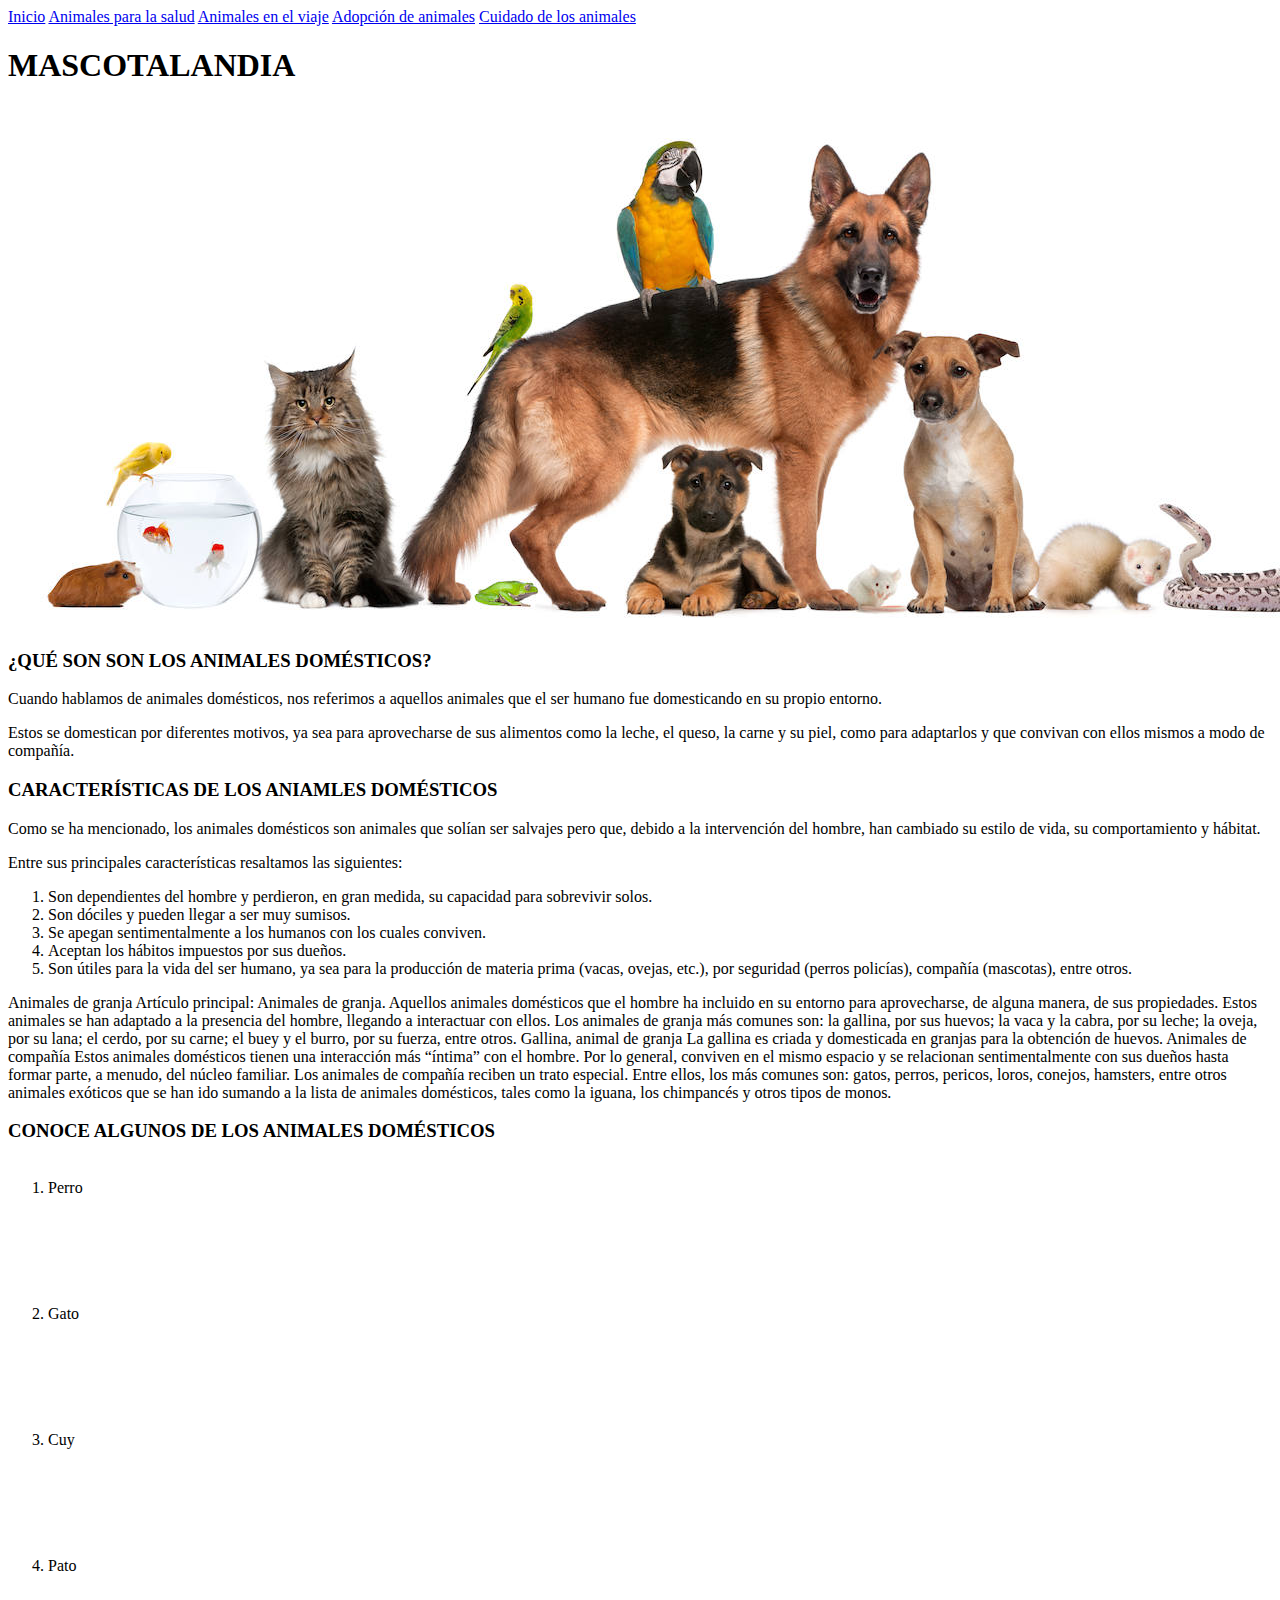
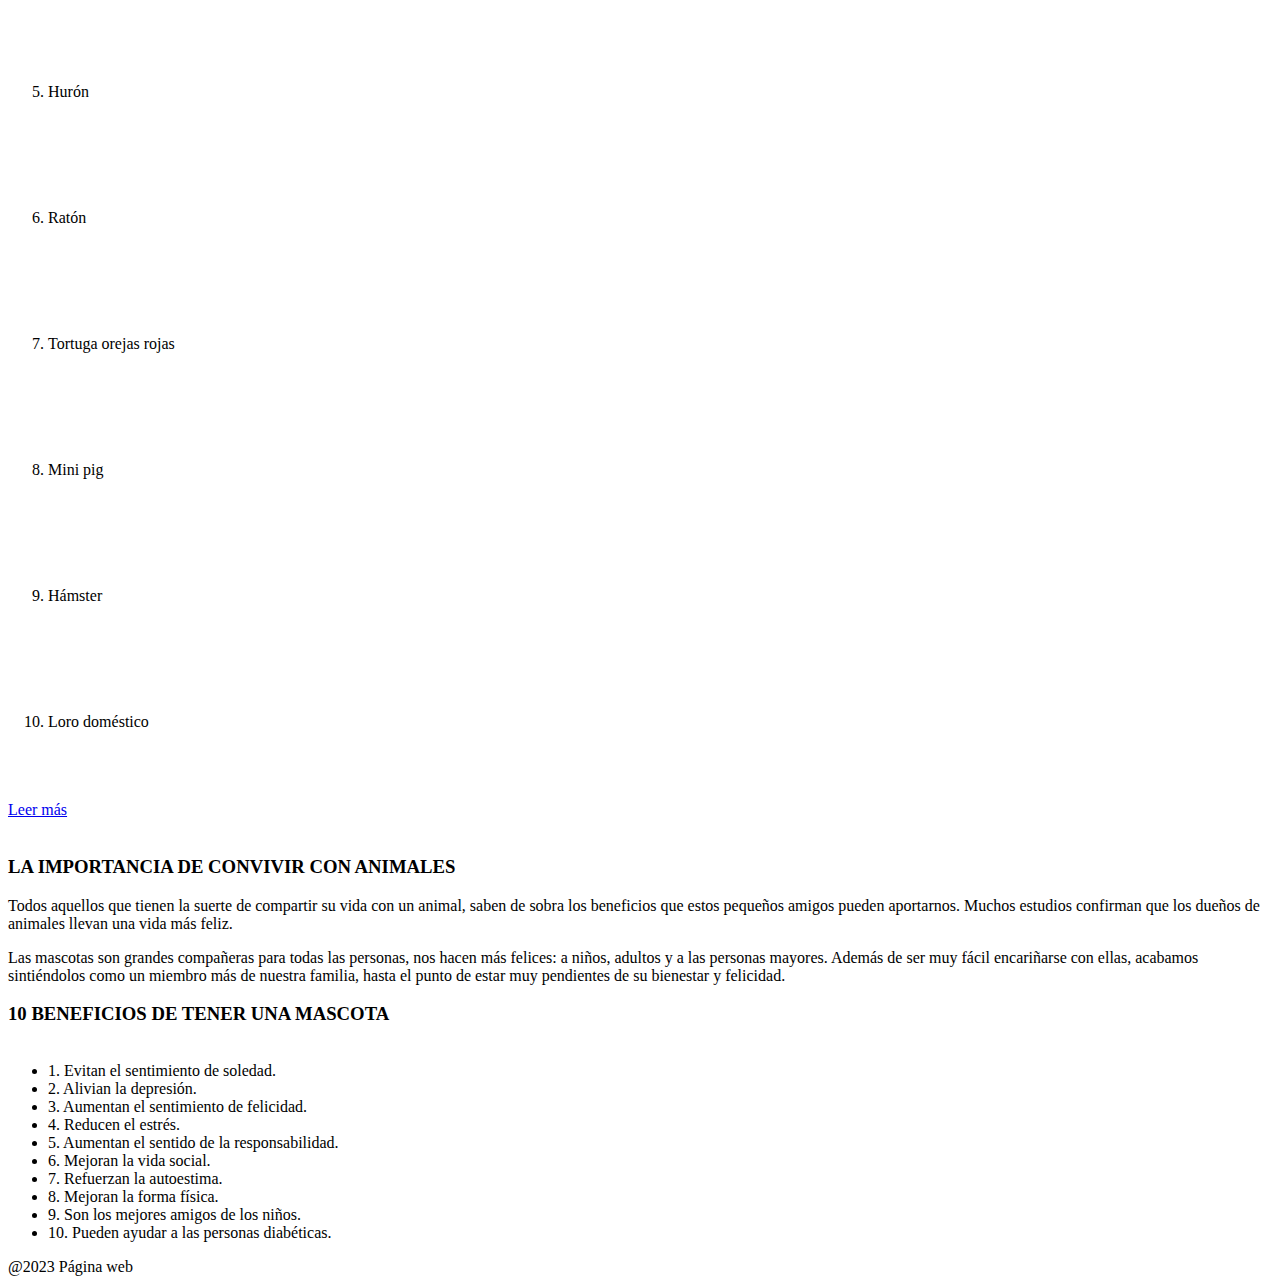
==== index.html @ 8082584a "Este es una nueva versión de la página web." ====
<!DOCTYPE html><!--Declaración de archivo tipo HTML--><!--html: sirve para encapsular todo tipo de código-->
<html lang="es"><!--Lang: sirve para establecer el lenguaje-->
<head><!--HEAD (metadata): sirve para la información  para el navegador-->
    <meta charset="UTF-8"> <!--CHARSET: sirve para el caracter, como por ejemplo los caracteres que se usan para el lenguaje-->
    <meta http-equiv="X-UA-Compatible" content="IE=edge">
    <meta name="viewport" content="width=device-width, initial-scale=1.0">
    <title>Animalía</title><!--Tittle: Sirve para poner el nombre del sitio web en la ventana-->
    <link rel="stylesheet" href="css/style.css"><!--LINK REL: Sirve para enlazar HTML Y CSS-->
    <link rel="stylesheet" href="/css/normalize.css">

    <!--GOOGLE FONTS-->
    <link rel="preconnect" href="https://fonts.googleapis.com"><!---Link para conectar la fuente de google fonts-->
    <link rel="preconnect" href="https://fonts.gstatic.com" crossorigin>
    <link href="https://fonts.googleapis.com/css2?family=Nunito+Sans:wght@200&display=swap" rel="stylesheet">

    <link rel="preconnect" href="https://fonts.googleapis.com">
    <link rel="preconnect" href="https://fonts.gstatic.com" crossorigin>
    <link href="https://fonts.googleapis.com/css2?family=Chela+One&display=swap" rel="stylesheet">

</head>
<body><!--Body: Sirve para toda la información que el usuario puede visualizar-->
    
    
<!-- Encabezados -->

<!--<h1>¡HOLA, MUNDO!</h1>
<h2>¡HOLA, MUNDO!</h2>
<h3>¡HOLA, MUNDO!</h3>
<h4>¡HOLA, MUNDO!</h4>
<h5>¡HOLA, MUNDO!</h5>
<h6>¡HOLA, MUNDO!</h6>-->

<!--<hr>--><!-- Línea separadora -->

<!-------------------------------------NAVEGADOR PRINCIPAL------------------------------------------->

<div class="menu">
        <nav class="navegacion">
   
                <a href="index.html">Inicio</a>
                <a href="salud.html">Animales para la salud</a>
                <a href="viaje.html">Animales en el viaje</a>
                <a href="adopcion.html">Adopción de animales</a>
                <a href="cuidado.html">Cuidado de los animales</a>
    </div>
</nav>

        
<!-----------------------------------------MAIN-HEADER---------------------------------------------------->

<main>
<header>

        <h1 class="main-title">MASCOTALANDIA</h1>



<!----------------------------------------SECCIÓN IMAGEN-MAIN----------------------------------------->

<section class="main-imagen">

    <div class="contenido-imagen">
            <img src="/images/Foto4.jpg" alt="">
    </div>
        </section>
    </header>

</main>

<!---------------------------------------ÍNDICE CON ANCLAS-------------------------------------------->

<!--<div class="menu">

    <a href="#animales para la salud">Animales para la salud</a>
    <a href="#animales de ayuda en el viaje">Animales de ayuda en el viaje</a>
    <a href="#animales en peligro de extinción">Animales en peligro de extinción</a>

</div>-->

<!-------------------------------------Imgánes en google--------------------------------------------->

<!--<img src="https://static.elcomercio.es/www/multimedia/202302/10/media/ley-bienestar-animal-mascotas.jpg" alt="imagen de cerditos">-->


<!----------------------------IMÁGENES A TRAVÉS DE LA COMPUTADORA------------------------------------>

<!--SRC: Sirve para la dirección de donde se toma la imágen-->
<!--/ para mandar a llamar la ruta de donde esta la imagen de la carpeta-->

<!--<img src="/images/minipig uno.jpg" alt="">-->
<!--<img src="/images/gato uno.jpg" alt="">-->
<!--<img src="/images/perrito dos.jpg" alt="">-->
<!--<img src="/images/loro uno.jpg" alt="">-->

<!--<img src="cerdito tres.jpg" alt="">-->

<!---------------------------------Organizar nuestra información------------------------------------->


<div>

<!------------------------------------------LISTAS-------------------------------------------------->



 <h3>¿QUÉ SON SON LOS ANIMALES DOMÉSTICOS?</h3>

<P>Cuando hablamos de animales domésticos, nos referimos a aquellos animales que el ser humano fue 
domesticando en su propio entorno.</P>

<p>
Estos se domestican por diferentes motivos, ya sea para aprovecharse de sus alimentos como la leche, 
el queso, la carne y su piel, como para adaptarlos y que convivan con ellos mismos a modo de compañía.</p>

<h3>CARACTERÍSTICAS DE LOS ANIAMLES DOMÉSTICOS</h3>

<p>Como se ha mencionado, los animales domésticos son animales que solían ser salvajes pero que, debido 
a la intervención del hombre, han cambiado su estilo de vida, su comportamiento y hábitat.</p>

<p>Entre sus principales características resaltamos las siguientes:</p>

<ol class="lista uno">

<li>Son dependientes del hombre y perdieron, en gran medida, su capacidad para sobrevivir solos.</li>
<li>Son dóciles y pueden llegar a ser muy sumisos.</li>
<li>Se apegan sentimentalmente a los humanos con los cuales conviven.</li>
<li>Aceptan los hábitos impuestos por sus dueños.</li>
<li>Son útiles para la vida del ser humano, ya sea para la producción de materia prima (vacas, ovejas, etc.), 
por seguridad (perros policías), compañía (mascotas), entre otros.</li>

</ol>

Animales de granja
Artículo principal: Animales de granja.
Aquellos animales domésticos que el hombre ha incluido en su entorno para aprovecharse, de alguna manera, de sus propiedades. Estos animales se han adaptado a la presencia del hombre, llegando a interactuar con ellos.

Los animales de granja más comunes son: la gallina, por sus huevos; la vaca y la cabra, por su leche; la oveja, por su lana; el cerdo, por su carne; el buey y el burro, por su fuerza, entre otros.

Gallina, animal de granja
La gallina es criada y domesticada en granjas para la obtención de huevos.

Animales de compañía
Estos animales domésticos tienen una interacción más “íntima” con el hombre. Por lo general, conviven en el mismo espacio y se relacionan sentimentalmente con sus dueños hasta formar parte, a menudo, del núcleo familiar.

Los animales de compañía reciben un trato especial. Entre ellos, los más comunes son: gatos, perros, pericos, loros, conejos, hamsters, entre otros animales exóticos que se han ido sumando a la lista de animales domésticos, tales como la iguana, los chimpancés y otros tipos de monos.









<!-------------------------------OL: Sirve para las listas ordenadas-------------------------------->

<main class="contenedor-sombra">

    <h3>CONOCE ALGUNOS DE LOS ANIMALES DOMÉSTICOS</h3>
    
<ol>

<!-------------------------------Li: iten list - elemento de la lista------------------------------->


<section class="wrapper">

<br>
        
    <li>Perro</li>

<br>
  
<div class="contenedor">

<br>
                <img src="https://static.fundacion-affinity.org/cdn/farfuture/PVbbIC-0M9y4fPbbCsdvAD8bcjjtbFc0NSP3lRwlWcE/mtime:1643275542/sites/default/files/los-10-sonidos-principales-del-perro.jpg"alt="">
<br>
        </div>
</section>

<br>
<br>

<section class="wrapper">

<br>
        
    <li>Gato</li>

<br>

<div class="contenedor">

<br>
             <img src="https://www.petdarling.com/wp-content/uploads/2019/04/gato-blanco-ruso-1.jpg" alt="">
<br>
        </div>
</section>

<br>
<br>

<section class="wrapper">

<br>
            
    <li>Cuy</li>

<br>
    
<div class="contenedor">

    <br>
                <img src="https://petslife.com.mx/wp-content/uploads/2020/12/cuyo-1.jpg" alt="">
    <br>
        </div>
</section>

<br>
<br>

<section class="wrapper">

<br>           
        
    <li>Pato</li>

<br>

<div class="contenedor">

<br>
             <img src="https://www.gallinaponedora.com/wp-content/uploads/2022/03/Pato-llamado-caracteristicas.jpg" alt="">
<br>       
        </div>
</section>

<br>
<br>

<section class="wrapper">

<br>

    <li>Hurón</li>

<br>
                
<div class="contenedor">

<br>
                <img src="https://cdn.shopify.com/s/files/1/0268/6861/files/alimentacion-hurones_grande.jpg?v=1537551434" alt="">
        
<br>    
        </div>
</section>

<br>
<br>

<section class="wrapper">

<br>
        
    <li>Ratón</li>

<br>
                    
<div class="contenedor">
    
<br>
                <img src="https://img2.rtve.es/i/?w=1600&i=1675709740776.jpg" alt="">
<br>
        </div>
</section>

<br>
<br>

<section class="wrapper">

<br>

    <li>Tortuga orejas rojas</li>

<br>

<div class="contenedor">

<br>
                <img src="https://supermascotas.cl/wp-content/uploads/2017/04/tortuga-portada_ed46.jpg" alt="">
<br>
        </div>
</section>

<br>
<br>

<section class="wrapper">

<br>
                        
    <li>Mini pig</li>

<br>
                            
<div class="contenedor">
    
<br>
                <img src="https://img.lalr.co/cms/2018/08/16181927/Mini-pig.jpg?size=sm" alt="">
<br>
        </div>
</section>

<br>
<br>

<section class="wrapper">

<br>

    <li>Hámster</li>

<br>

<div class="contenedor">
    
<br>
             <img src="https://s1.eestatic.com/2019/04/16/como/mascotas-ninos-remedios_caseros_391471590_120559780_1706x960.jpg" alt="">
<br>
        </div>
</section>

<br>
<br>

<section class="wrapper">
   
<br>
            
    <li>Loro doméstico</li>

<br>

<div class="contenedor">

<br>
                <img src="https://www.anipedia.net/imagenes/loros-800x375.jpg" alt="">
<br>
        </div>
</section>

</ol>


<!---------------------------------------------BOTÓN DE VER MÁS----------------------------------------------->

<div class="caja-contenedora">
    <div class="caja-de-texto"> <!-- LINK Y EL TITULO DE NOTA 1 -->  
    
                    <a href="mas.html">Leer más</a>

            <br><br>
        </div>
    </div><!-- AQUÍ TERMINA LA CAJA -->
</div><!-- AQUÍ TERMINA EL CONTENEDOR -->

</main><!--FIN-->

<main>

<h3>LA IMPORTANCIA DE CONVIVIR CON ANIMALES</h3>
    
<p>Todos aquellos que tienen la suerte de compartir su vida con un animal, saben de sobra los beneficios 
que estos pequeños amigos pueden aportarnos. Muchos estudios confirman que los dueños de animales 
llevan una vida más feliz.</p>
    
<p>Las mascotas son grandes compañeras para todas las personas, nos hacen más felices: a niños, adultos y 
a las personas mayores. Además de ser muy fácil encariñarse con ellas, acabamos sintiéndolos como un 
miembro más de nuestra familia, hasta el punto de estar muy pendientes de su bienestar y felicidad.</p>


<h3>10 BENEFICIOS DE TENER UNA MASCOTA</h3>

<ul>
    <br>
        <li>1. Evitan el sentimiento de soledad.</li>
        <li>2. Alivian la depresión.</li>
        <li>3. Aumentan el sentimiento de felicidad.</li>
        <li>4. Reducen el estrés.</li>
        <li>5. Aumentan el sentido de la responsabilidad.</li>
        <li>6. Mejoran la vida social.</li>
        <li>7. Refuerzan la autoestima.</li>
        <li>8. Mejoran la forma física.</li>
        <li>9. Son los mejores amigos de los niños.</li>
        <li>10. Pueden ayudar a las personas diabéticas.</li>

        </ul>
    </div>
</main>


<!-------------------------------------------------FOOTER-------------------------------------------------------->

<main>

<footer>

@2023 Página web
  
</footer>  
</main>

</body>
</html>
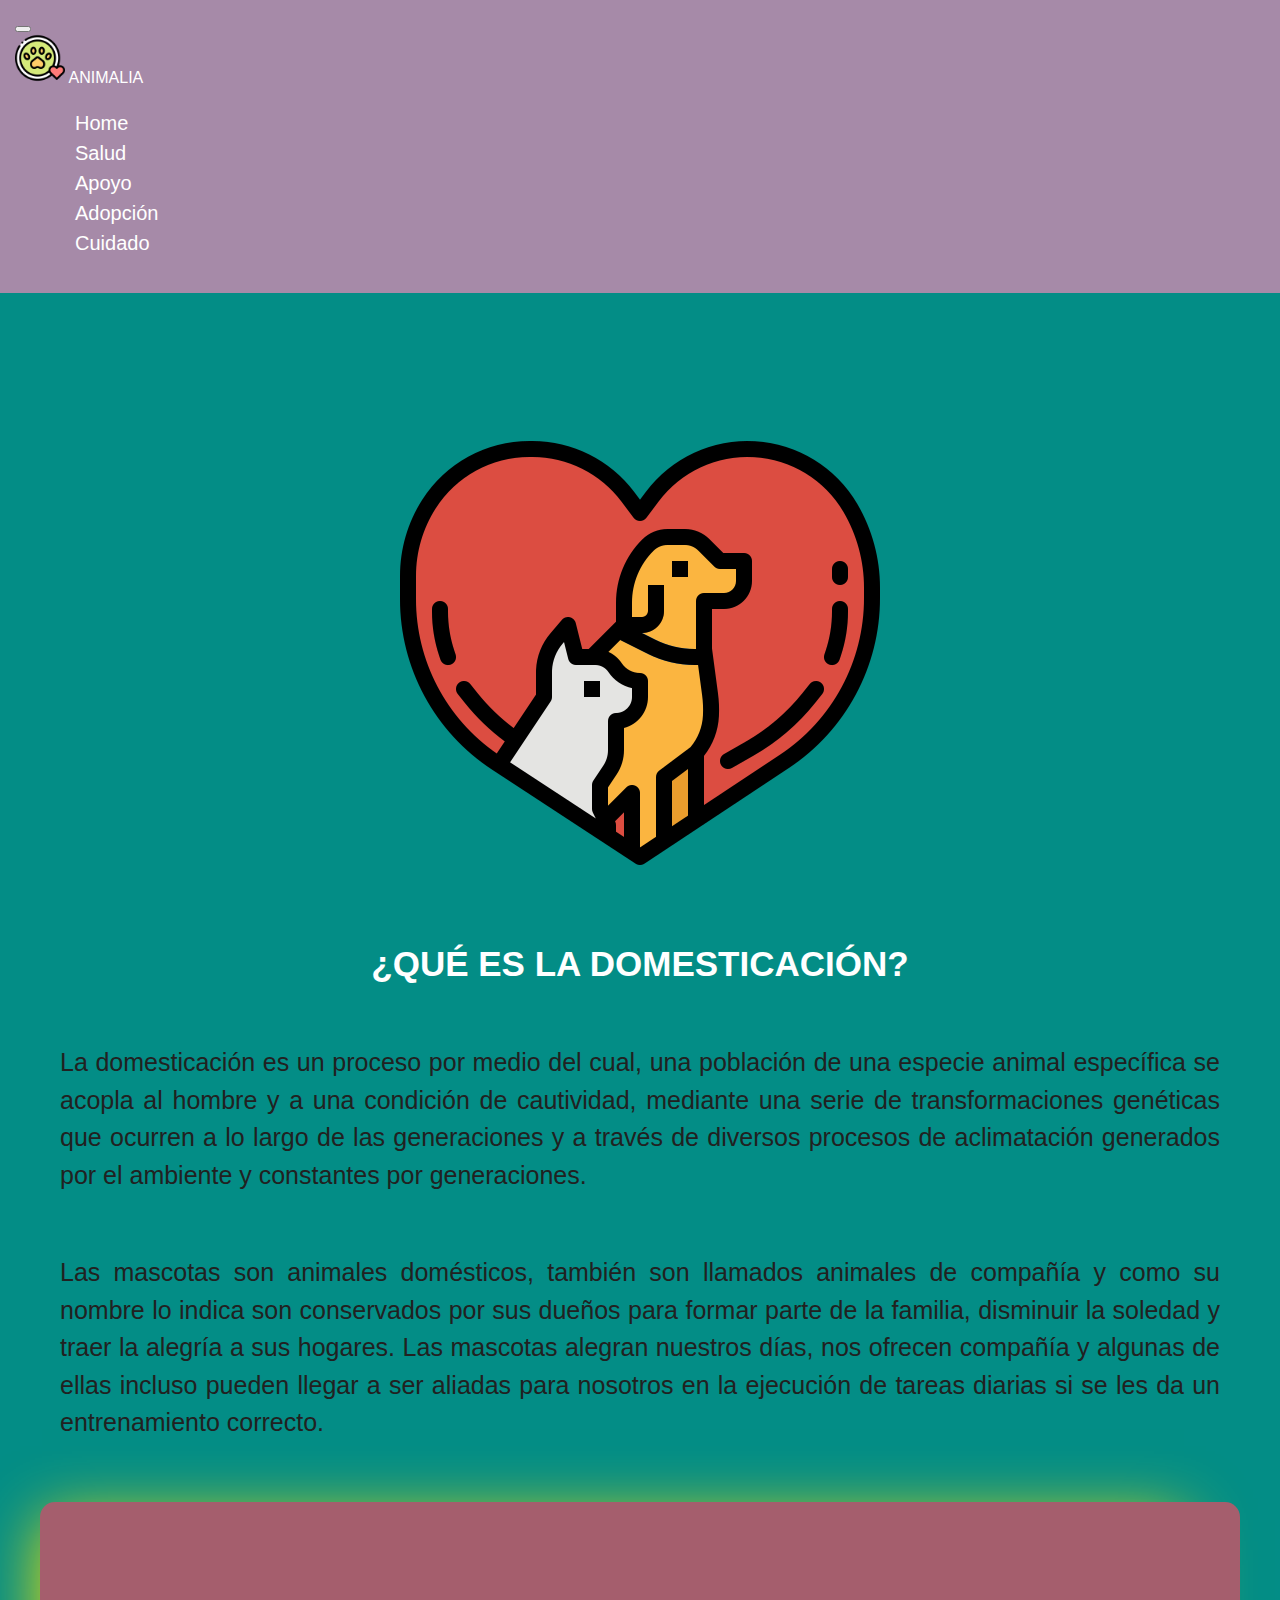
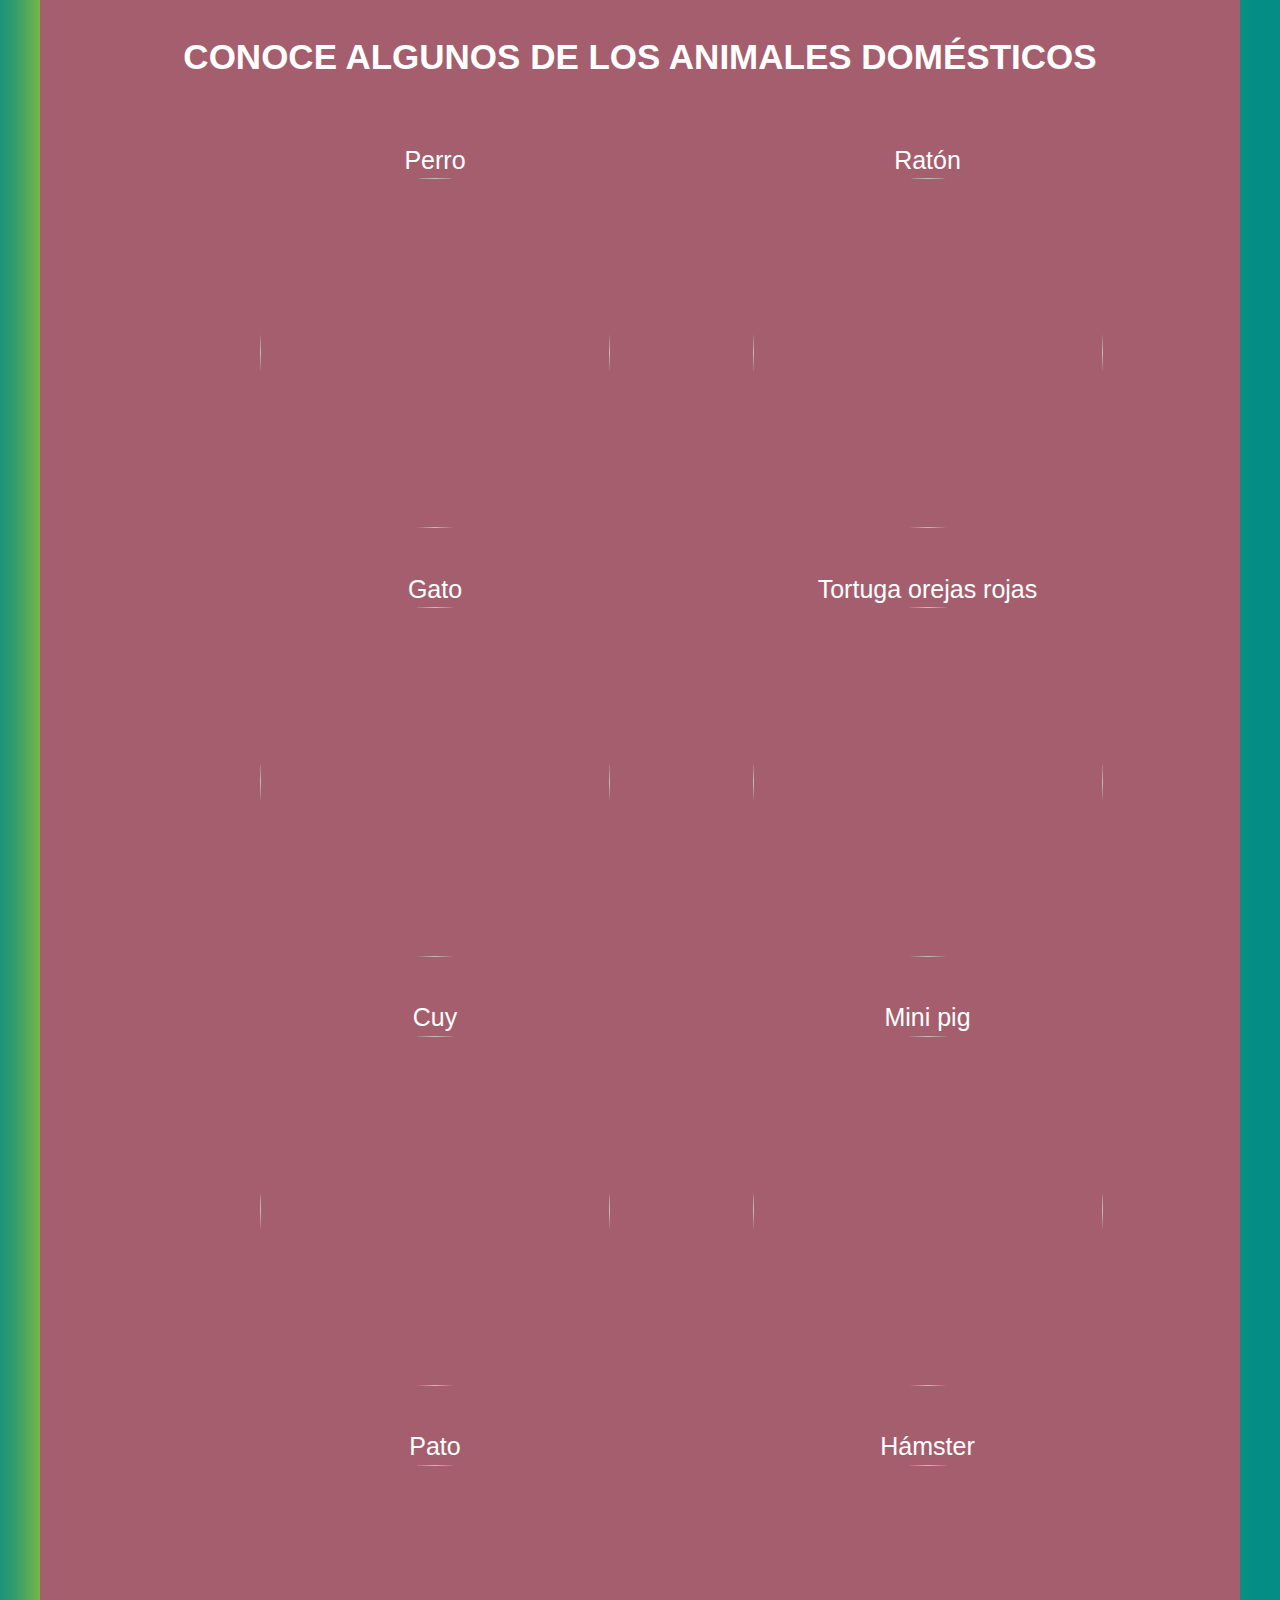
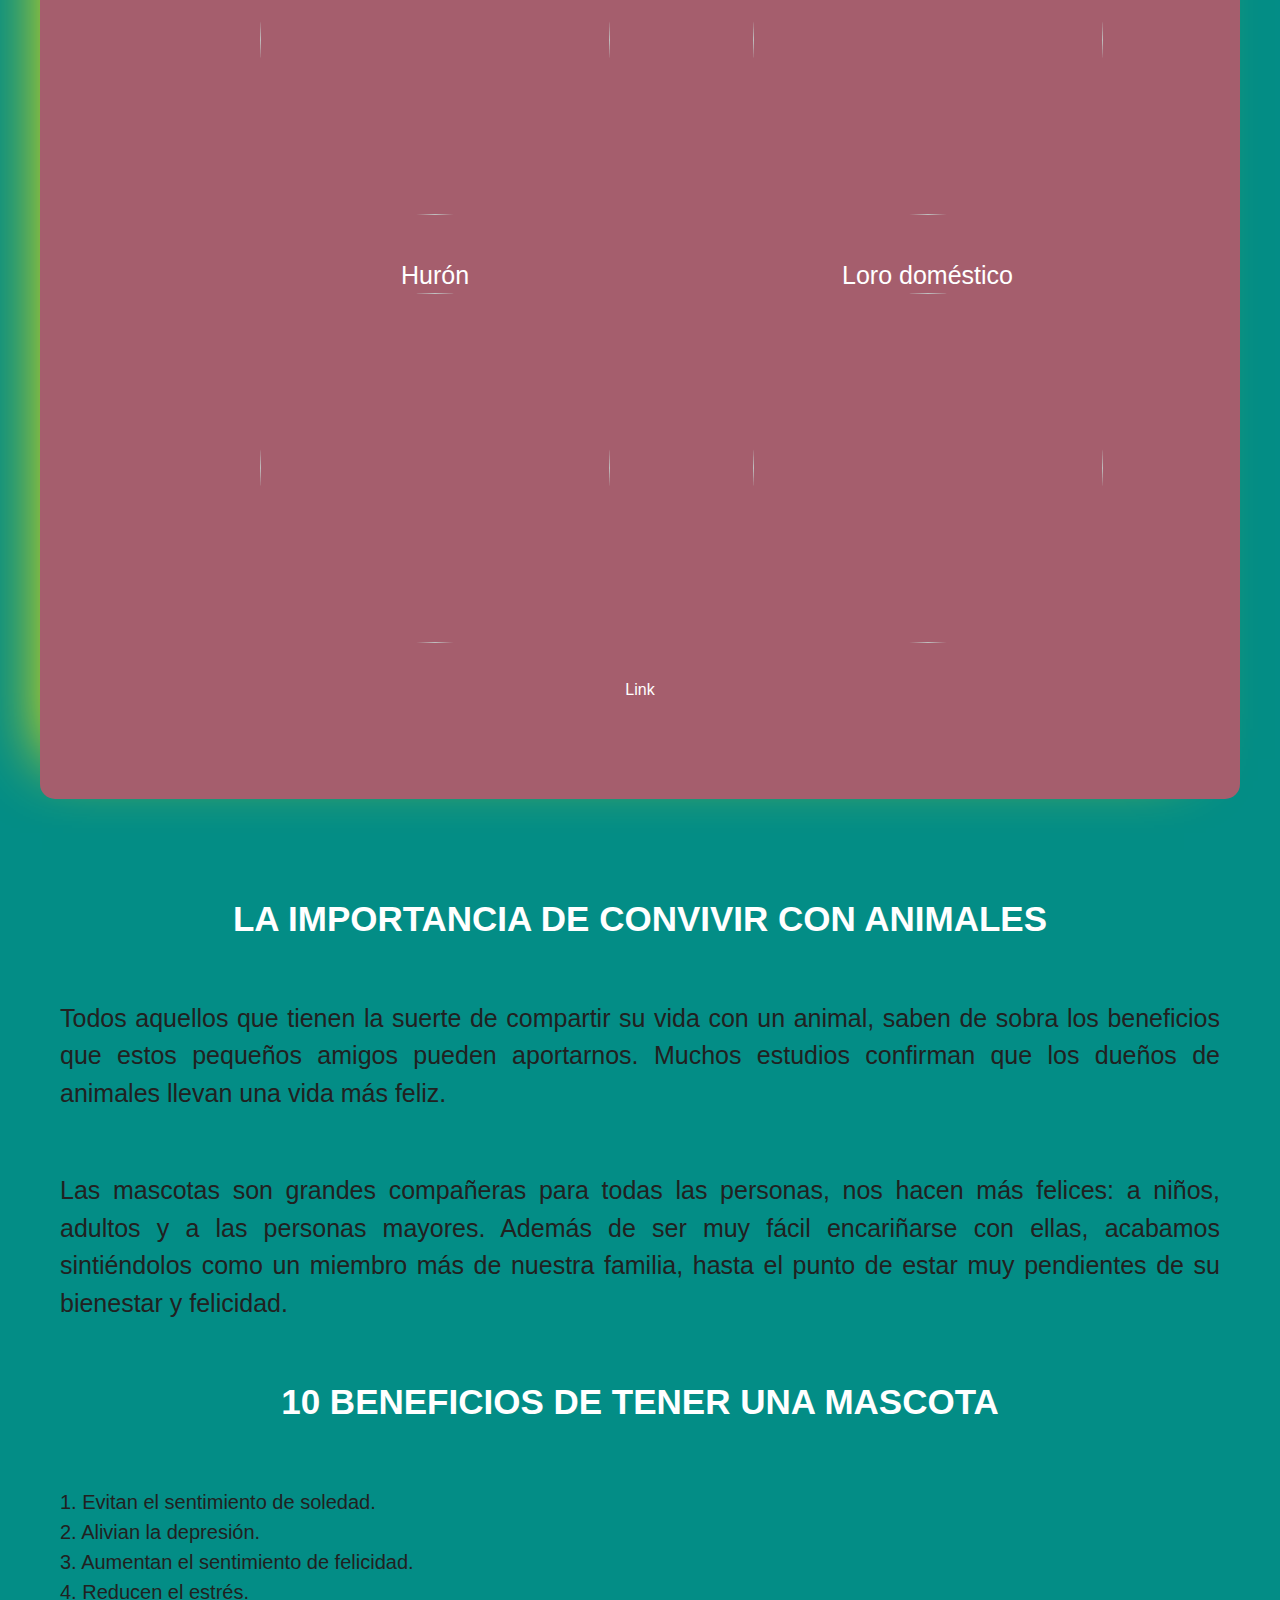
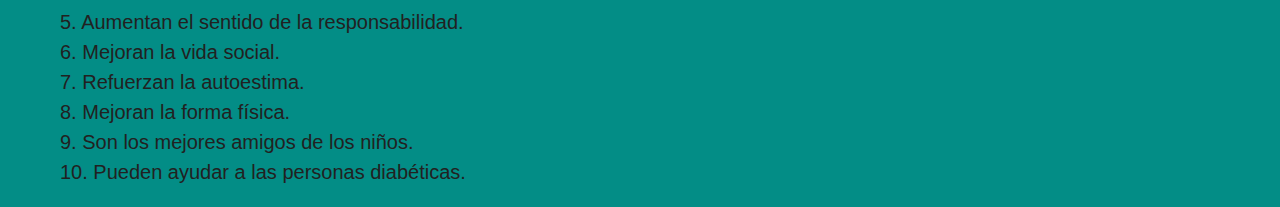
==== commit 32820f23: "Add files via upload" ====
--- a/index.html
+++ b/index.html
@@ -4,9 +4,21 @@
     <meta charset="UTF-8"> <!--CHARSET: sirve para el caracter, como por ejemplo los caracteres que se usan para el lenguaje-->
     <meta http-equiv="X-UA-Compatible" content="IE=edge">
     <meta name="viewport" content="width=device-width, initial-scale=1.0">
+
+    <!---->
+
     <title>Animalía</title><!--Tittle: Sirve para poner el nombre del sitio web en la ventana-->
+    
+    <!---->
+
+    <link rel="icon" type="image/x-icon" href="images/iconodos.png">
+    
     <link rel="stylesheet" href="css/style.css"><!--LINK REL: Sirve para enlazar HTML Y CSS-->
     <link rel="stylesheet" href="/css/normalize.css">
+
+<!--BOOTSTRAP-->
+
+<link href="https://cdn.jsdelivr.net/npm/bootstrap@5.3.0/dist/css/bootstrap.min.css" rel="stylesheet" integrity="sha384-9ndCyUaIbzAi2FUVXJi0CjmCapSmO7SnpJef0486qhLnuZ2cdeRhO02iuK6FUUVM" crossorigin="anonymous">
 
     <!--GOOGLE FONTS-->
     <link rel="preconnect" href="https://fonts.googleapis.com"><!---Link para conectar la fuente de google fonts-->
@@ -34,39 +46,80 @@
 
 <!-------------------------------------NAVEGADOR PRINCIPAL------------------------------------------->
 
-<div class="menu">
-        <nav class="navegacion">
-   
-                <a href="index.html">Inicio</a>
-                <a href="salud.html">Animales para la salud</a>
-                <a href="viaje.html">Animales en el viaje</a>
-                <a href="adopcion.html">Adopción de animales</a>
-                <a href="cuidado.html">Cuidado de los animales</a>
+<nav class="navbar navbar-expand-md navbar-light">
+    <div class="container-fluid">
+      <button class="navbar-toggler" type="button" data-bs-toggle="collapse" data-bs-target="#navbar-toggler" aria-controls="navbarTogglerDemo01" aria-expanded="false" aria-label="Toggle navigation">
+        <span class="navbar-toggler-icon"></span>
+      </button>
+      <div class="collapse navbar-collapse" id="navbar-toggler">
+        <a class="navbar-brand" href="#">
+          <img src="images/iconotres.png" width="50" alt="Logo de la página web"> ANIMALIA
+        </a>
+        <ul class="navbar-nav d-flex justify-content-center align-items-center">
+          <li class="nav-item">
+            <a class="nav-link active" aria-current="page" href="index.html">Home</a>
+          </li>
+          <li class="nav-item">
+            <a class="nav-link" href="salud.html">Salud</a>
+          </li>
+          <li class="nav-item">
+            <a class="nav-link" href="viaje.html">Apoyo</a>
+          </li>
+          <li class="nav-item">
+            <a class="nav-link" href="adopcion.html">Adopción</a>
+          </li>
+          <li class="nav-item">
+            <a class="nav-link" href="cuidado.html">Cuidado</a>
+          </li>
+        </ul>
+      </div>
     </div>
-</nav>
-
-        
-<!-----------------------------------------MAIN-HEADER---------------------------------------------------->
-
+  </nav>
+  
+
+<!----------------------------------------SECCIÓN IMAGEN-MAIN----------------------------------------->
 <main>
-<header>
-
-        <h1 class="main-title">MASCOTALANDIA</h1>
-
-
-
-<!----------------------------------------SECCIÓN IMAGEN-MAIN----------------------------------------->
-
-<section class="main-imagen">
+
+<!----<section class="main-imagen">
 
     <div class="contenido-imagen">
             <img src="/images/Foto4.jpg" alt="">
     </div>
-        </section>
-    </header>
+        </section>-->
+    
+        <div class="clearfix">
+            <img src="images/pet-care.png" class="col-md-6 float-md-end mb-3 ms-md-3" alt="...">
+          
+
+<h3>¿QUÉ ES LA DOMESTICACIÓN?</h3>
+
+
+<p>
+  La domesticación es un proceso por medio del cual, una población de una especie animal específica 
+  se acopla al hombre y a una condición de cautividad, mediante una serie de transformaciones genéticas 
+  que ocurren a lo largo de las generaciones 
+  y a través de diversos procesos de aclimatación generados por el ambiente y constantes por generaciones.
+  </p>
+
+            <p>
+                Las mascotas son animales domésticos, también son llamados animales de compañía y como su nombre lo indica son 
+                conservados por sus dueños para formar parte de la familia, disminuir la soledad y traer la alegría a sus hogares. 
+                Las mascotas alegran nuestros días, nos ofrecen compañía y algunas de ellas incluso pueden llegar 
+                a ser aliadas para nosotros en la ejecución de tareas diarias si se les da un entrenamiento correcto.
+            </p>
+          
+          </div>
+
+
+
+
+
+       
+
+
+
 
 </main>
-
 <!---------------------------------------ÍNDICE CON ANCLAS-------------------------------------------->
 
 <!--<div class="menu">
@@ -103,7 +156,10 @@
 
 
 
- <h3>¿QUÉ SON SON LOS ANIMALES DOMÉSTICOS?</h3>
+
+
+
+ <!--<h3>¿QUÉ SON SON LOS ANIMALES DOMÉSTICOS?</h3>
 
 <P>Cuando hablamos de animales domésticos, nos referimos a aquellos animales que el ser humano fue 
 domesticando en su propio entorno.</P>
@@ -126,11 +182,11 @@
 <li>Se apegan sentimentalmente a los humanos con los cuales conviven.</li>
 <li>Aceptan los hábitos impuestos por sus dueños.</li>
 <li>Son útiles para la vida del ser humano, ya sea para la producción de materia prima (vacas, ovejas, etc.), 
-por seguridad (perros policías), compañía (mascotas), entre otros.</li>
+por seguridad (perros policías), compañía (mascotas), entre otros.</li>-->
 
 </ol>
 
-Animales de granja
+<!--Animales de granja
 Artículo principal: Animales de granja.
 Aquellos animales domésticos que el hombre ha incluido en su entorno para aprovecharse, de alguna manera, de sus propiedades. Estos animales se han adaptado a la presencia del hombre, llegando a interactuar con ellos.
 
@@ -142,7 +198,9 @@
 Animales de compañía
 Estos animales domésticos tienen una interacción más “íntima” con el hombre. Por lo general, conviven en el mismo espacio y se relacionan sentimentalmente con sus dueños hasta formar parte, a menudo, del núcleo familiar.
 
-Los animales de compañía reciben un trato especial. Entre ellos, los más comunes son: gatos, perros, pericos, loros, conejos, hamsters, entre otros animales exóticos que se han ido sumando a la lista de animales domésticos, tales como la iguana, los chimpancés y otros tipos de monos.
+Los animales de compañía reciben un trato especial. Entre ellos, 
+los más comunes son: gatos, perros, pericos, loros, conejos, hamsters, entre otros animales exóticos 
+que se han ido sumando a la lista de animales domésticos, tales como la iguana, los chimpancés y otros tipos de monos.-->
 
 
 
@@ -354,17 +412,22 @@
 </ol>
 
 
+
+
+
+
+
 <!---------------------------------------------BOTÓN DE VER MÁS----------------------------------------------->
 
-<div class="caja-contenedora">
-    <div class="caja-de-texto"> <!-- LINK Y EL TITULO DE NOTA 1 -->  
-    
-                    <a href="mas.html">Leer más</a>
-
-            <br><br>
-        </div>
-    </div><!-- AQUÍ TERMINA LA CAJA -->
-</div><!-- AQUÍ TERMINA EL CONTENEDOR -->
+ 
+    
+                  
+
+<a class="btn btn-primary" href="mas.html" role="button">Link</a>
+
+
+
+          
 
 </main><!--FIN-->
 
@@ -403,14 +466,12 @@
 
 <!-------------------------------------------------FOOTER-------------------------------------------------------->
 
-<main>
-
-<footer>
-
-@2023 Página web
-  
-</footer>  
-</main>
-
+
+
+
+
+
+
+<script src="https://cdn.jsdelivr.net/npm/bootstrap@5.3.0/dist/js/bootstrap.bundle.min.js" integrity="sha384-geWF76RCwLtnZ8qwWowPQNguL3RmwHVBC9FhGdlKrxdiJJigb/j/68SIy3Te4Bkz" crossorigin="anonymous"></script>
 </body>
 </html>--- a/css/style.css
+++ b/css/style.css
@@ -0,0 +1,258 @@
+/*
+selector{
+
+    propiedad:valor;
+    propiedad:valor;
+    propiedad:valor;
+}
+*/ /*SOY UN COMENTARIO*/
+:root{  /**Colores a usar **/
+
+    --blanco:#ffffff;
+    --negro:#212121;
+    --purple:#42012d;
+    --rosa:#f849af;
+    --verde:#b2c504;
+    --azul:#0783ff;
+    --agua:#08617c;
+    --fluor: #e8f762;
+    --marino: #b6257e;
+    --pardo: #db90d8;
+    --pink: #fd46f7;
+    --gris: #038d86;
+    --moradobajo: #a68aa8;
+    --verdebajo: #467562;
+    --arena:#a55e6d;
+
+
+}
+
+html{
+
+    font-size: 62.5%;
+    box-sizing: border-box;
+    font-family: Arial, Helvetica, sans-serif;
+    background-image: linear-gradient(to top, var (var(--verde))0%, var(--blanco)80%);
+    min-height: 100%;
+    position: relative;
+    
+}
+    
+body{
+    
+    background-color: var(--gris);
+    font-size: 16px;
+    font-family: Arial, Helvetica, sans-serif;
+    background-image: linear-gradient(to top, var (var(--gris))0%, var(--gris)100%);
+    margin: 0;
+    margin-bottom: 40px;
+}
+    
+/************************************************HEADER***********************************************/
+
+header .main-title{
+    
+    text-align: center;
+    font-family: 'Pangolin', cursive;
+    font-size: 6rem;
+    color: var(--blanco);
+}
+    
+/****************************************NAVEGADOR PRINCIPAL*****************************************/
+    
+.navbar {
+    padding: 1.5rem;
+    background-color: var(--moradobajo);
+  }
+  
+  .navbar-collapse {
+    align-items: center;
+    justify-content: space-between;  
+  }
+
+
+
+
+
+
+/********************************************ACOPLAR EL MENÚ***************************************/
+    
+
+    
+/**************************************************MAIN********************************************/
+    
+main{
+
+    margin-top: 100px;
+    text-align: center;
+    
+
+}
+
+main .main-imagen img{
+   
+    width: 900px;
+    margin: 0 auto;
+    margin-bottom: 20px;
+    border-radius: 5rem;
+    
+}
+
+main .main-imagen img{
+
+    height:  300px;
+
+}
+
+
+/**************************************IMAGENES DE COLUMNA***************************************/
+
+@media(min-width: 780px){
+
+    .wrapper{
+        display: grid;
+        grid-template-columns: repeat(2,1fr); /*primer valor columna, */
+    }
+}
+
+/***************************EDICIÓN DE LAS IMÁGENES DEL CONTENDOR Y COLUMNAS*********************/
+
+.wrapper{
+    
+    display: inline-block;
+    padding: 5px;
+    box-sizing: border-box;
+    flex-direction: column;
+    align-items: center;
+    height: 40rem;
+    object-fit: cover; 
+}
+    
+.wrapper .contenedor{
+    
+    height: 30rem;
+    width: 50rem;
+    border-radius: 200%;
+    display: flex;
+    justify-content: space-evenly;
+    align-items: center;
+    object-fit: cover;   
+}
+
+.wrapper img{
+
+    display:flex; /*filas*/
+    flex-direction: column;
+    align-items: center;
+    display: block;
+}
+
+.wrapper .contenedor img{
+
+    height: 35rem;
+    width: 35rem;
+    border-radius: 100%;
+    display: flex;
+    justify-content: space-evenly;
+    align-items: center;  
+}
+
+.contenedor-sombra{ /**Sombreado de las esquinas**/
+
+    -webkit-box-shadow: -27px -11px 61px -29px rgba(255, 0, 0, 0.98);
+    -moz-box-shadow: -27px -11px 61px -29px rgba(102, 255, 0, 0.98);
+    box-shadow: -27px -11px 61px -29px rgba(255, 230, 0, 0.98);
+    background-color: var(--arena);
+    padding: 10rem;
+    border-radius: 1.5rem;
+    margin: 4rem;
+}
+    
+
+/******************************************************LISTA*******************************************/
+    
+ol{
+    color: var(--blanco);
+    font-size: 2.5rem;
+    column-count: 2;
+    list-style: none;
+    text-align: center;
+}
+    
+ul{
+    color: var(--negro);
+    font-size: 2rem;
+    list-style: none;
+    text-align: center;
+    text-align: justify;
+    margin: 2rem;
+    line-height: 150%;
+    font-family: Arial, Helvetica, sans-serif;
+
+}
+
+
+
+/*******************************************TEXTO DE LA PÁGINA*******************************************/
+    
+h3{
+    font-size: 3.5rem;
+    text-align: center;    
+    color: var(--blanco);
+    font-family: 'DM Sans', sans-serif;
+}
+    
+p{
+    color: var(--negro); /*color de texto*/
+    font-size: 2.5rem;
+    text-align: justify;
+    margin: 6rem;
+    line-height: 150%;
+}
+
+a{
+    color: var(--blanco);
+    text-decoration: none; /*Sirve para quitar la línea que se encuentra debajo del texto*/ 
+}
+    
+    
+/***************************************SECCIÓN DE VER MÁS******************************************************/
+   
+
+
+    
+/******************************************************FOOTER****************************************************/
+    
+
+footer{
+
+    margin-top: 100px;
+    text-align: auto;
+
+}
+
+
+footer{
+    
+    
+    background-color: var(--negro);
+    position: absolute;
+    bottom: 0;
+    width: 100%;
+    height: 100%;
+}
+    
+footer{
+    
+    color: var(--blanco);
+    text-align: center;
+    bottom: 0;
+    width: 100%;
+    height: 40px;
+    
+}
+
+
+
+
+
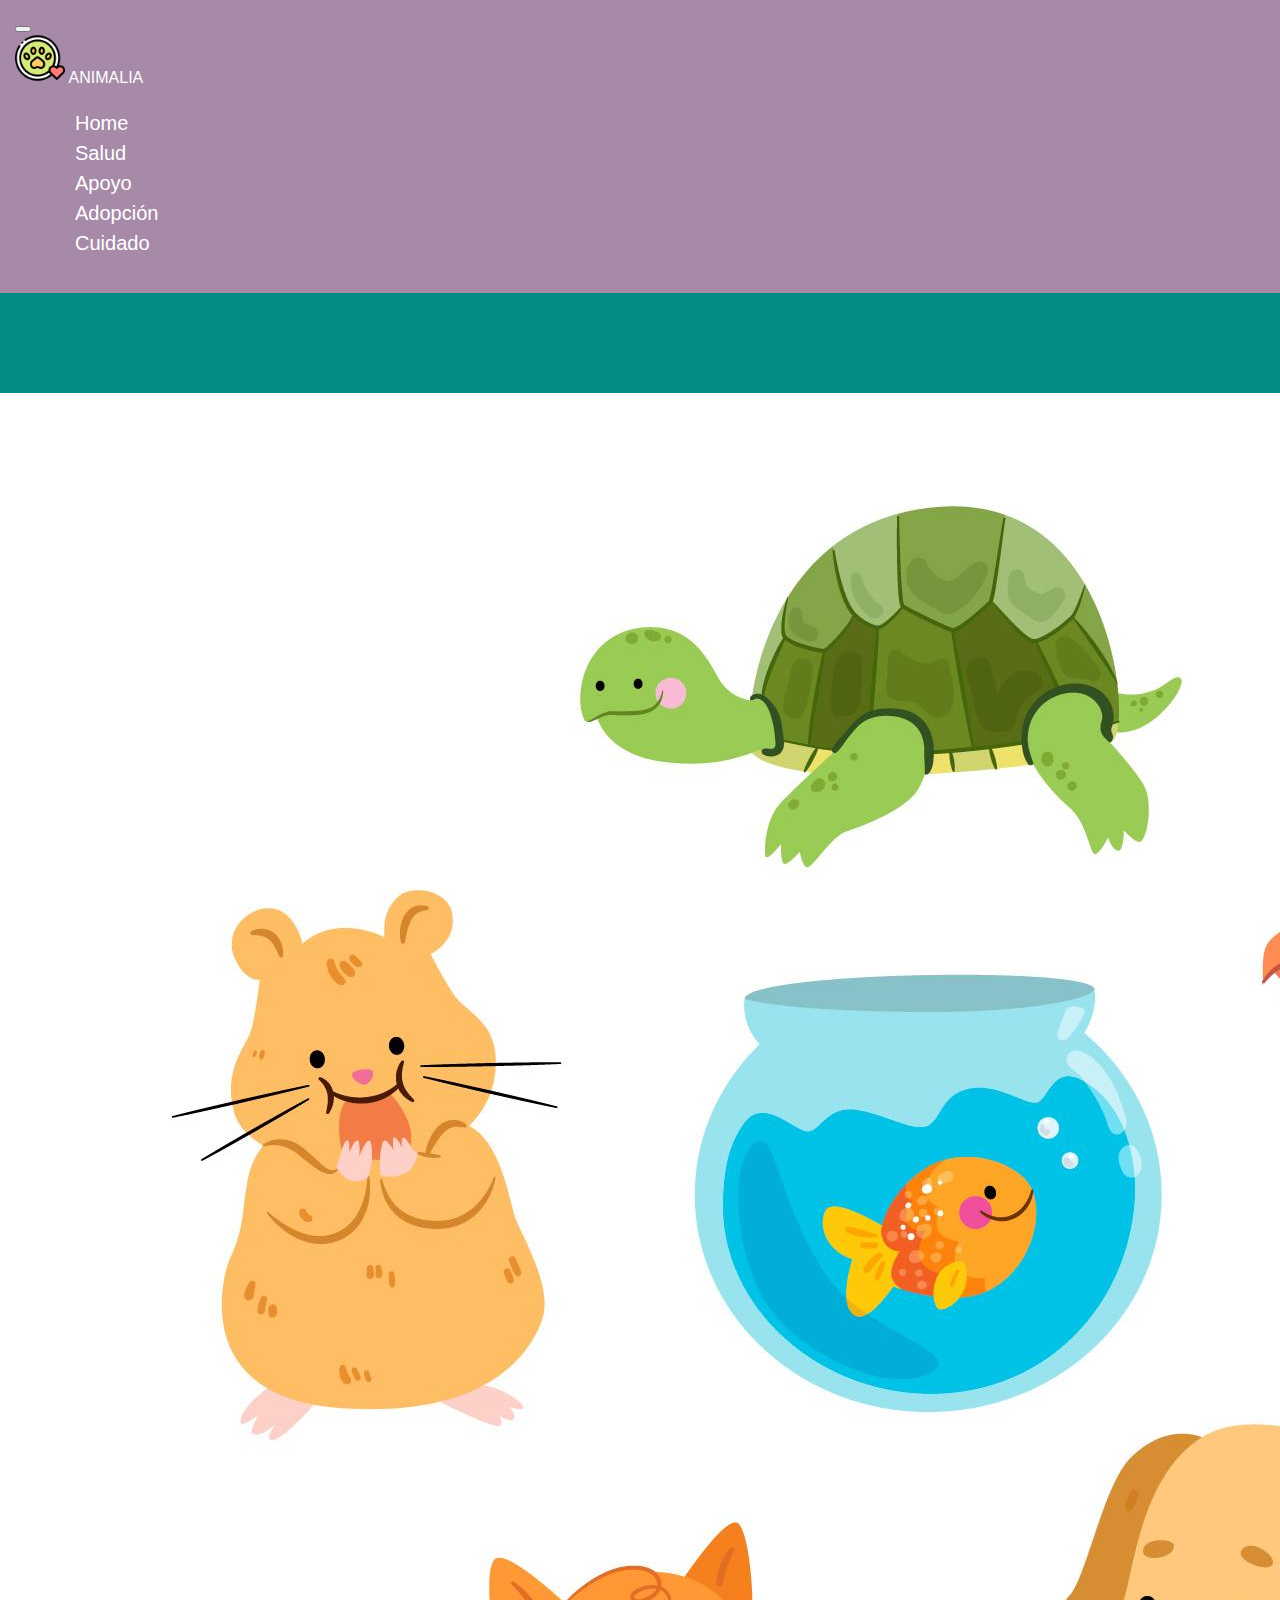
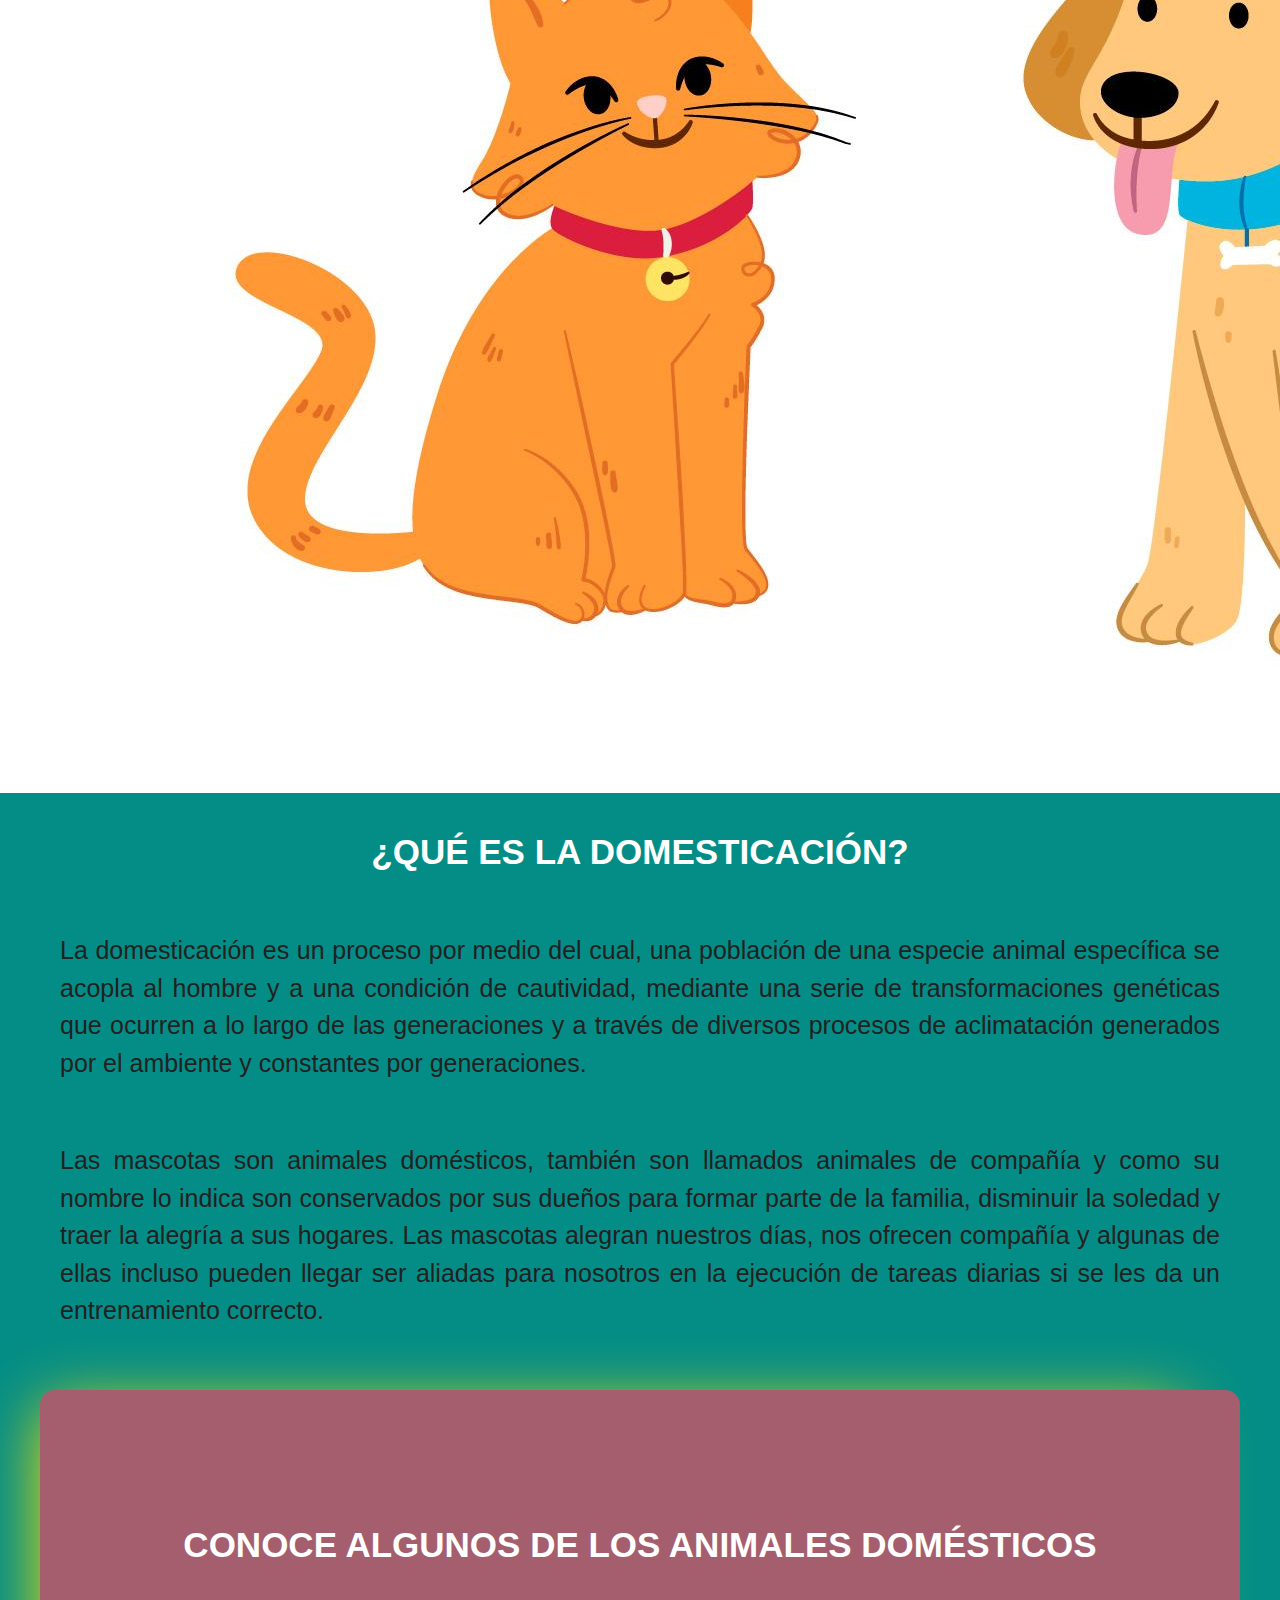
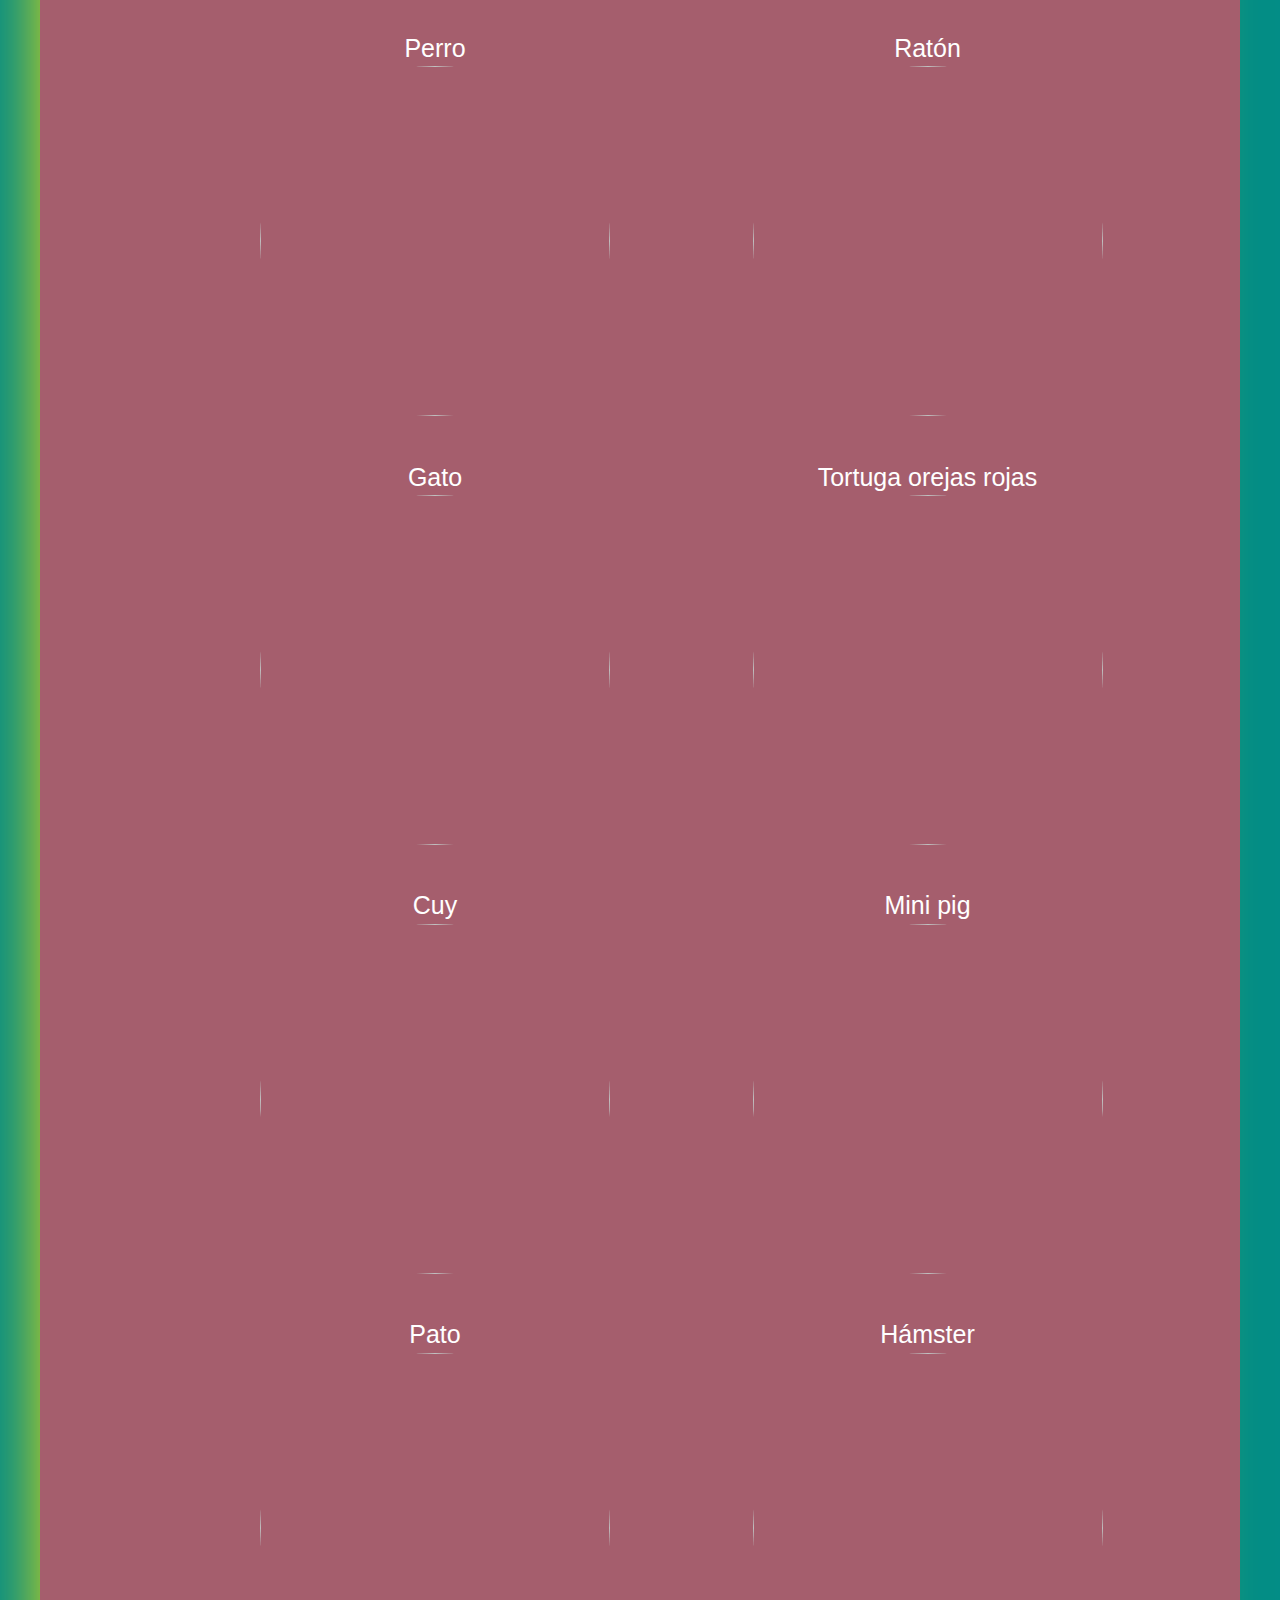
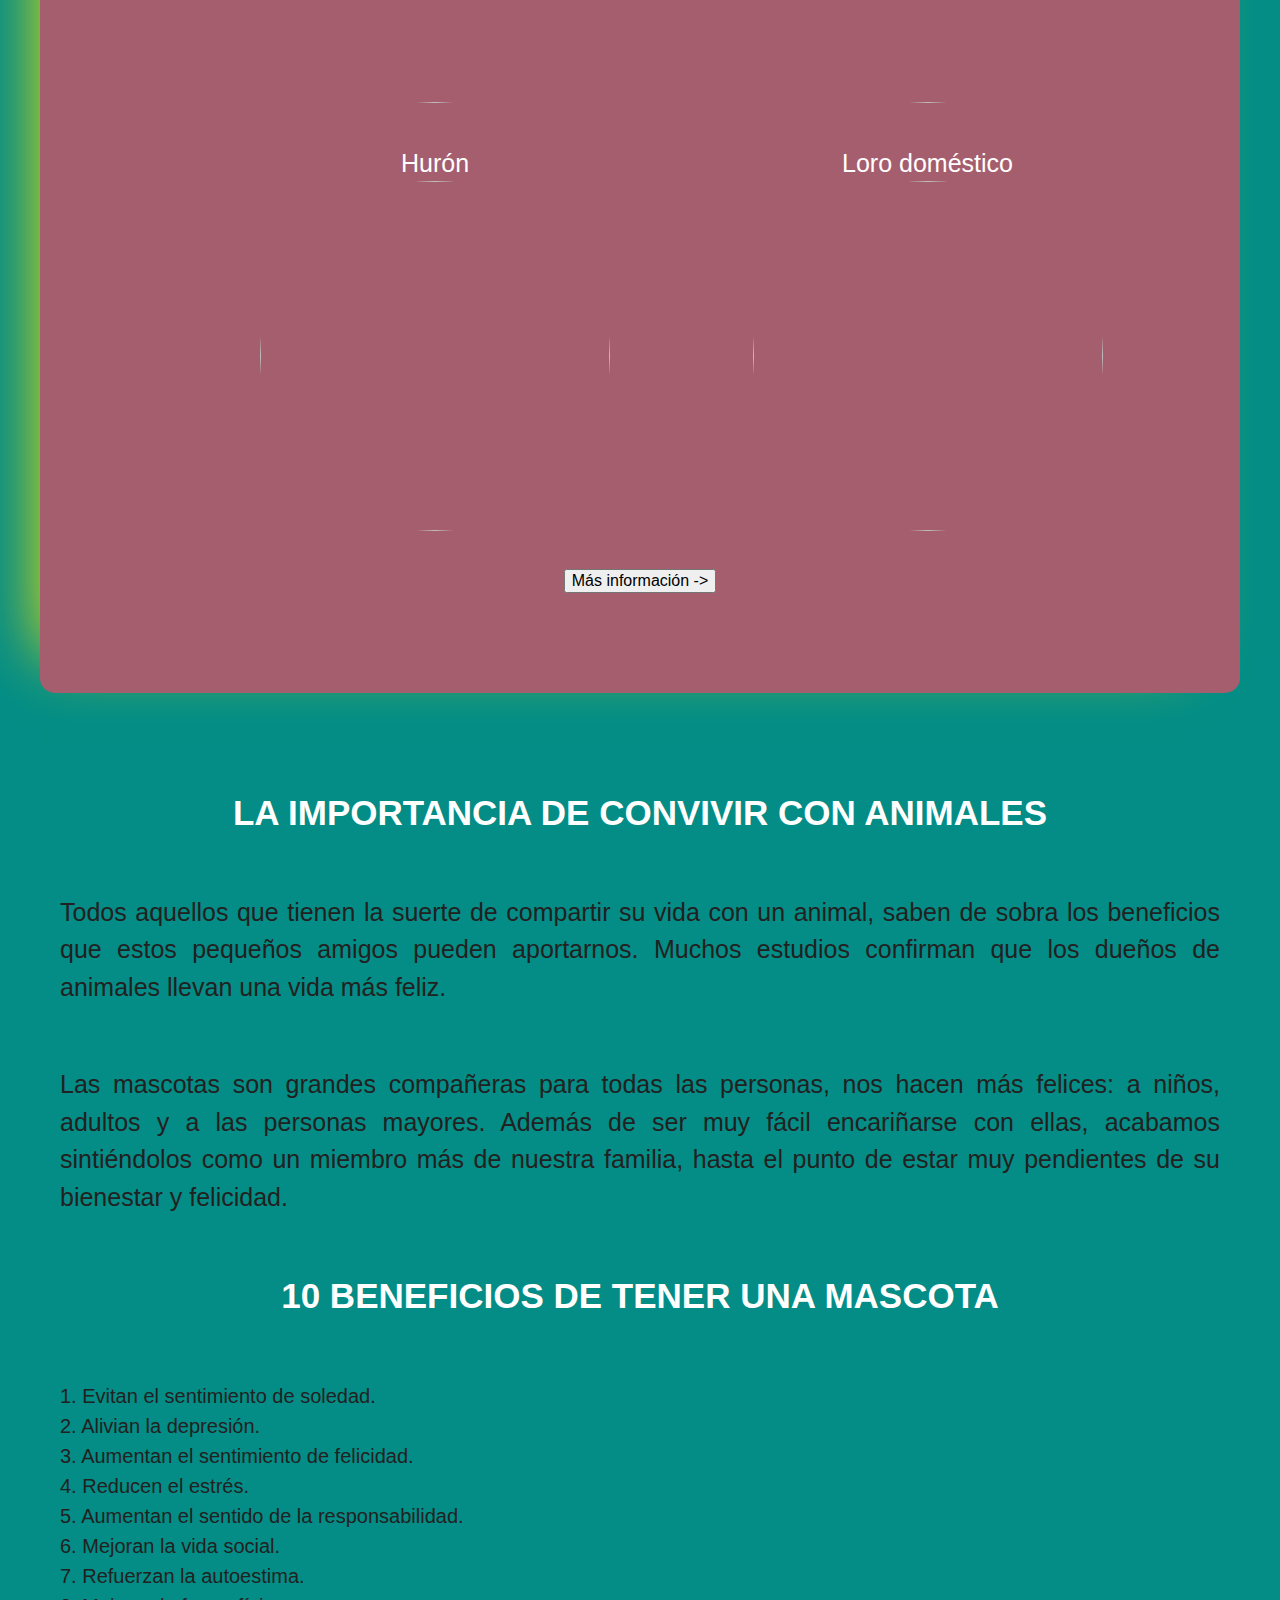
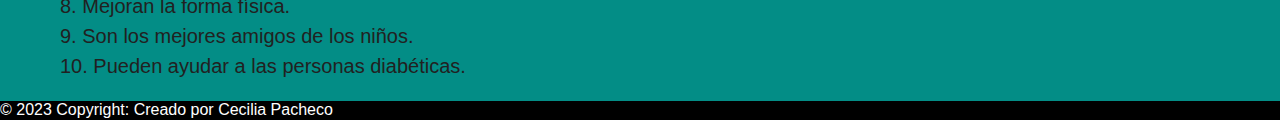
==== commit 767d903c: "Add files via upload" ====
--- a/index.html
+++ b/index.html
@@ -18,7 +18,8 @@
 
 <!--BOOTSTRAP-->
 
-<link href="https://cdn.jsdelivr.net/npm/bootstrap@5.3.0/dist/css/bootstrap.min.css" rel="stylesheet" integrity="sha384-9ndCyUaIbzAi2FUVXJi0CjmCapSmO7SnpJef0486qhLnuZ2cdeRhO02iuK6FUUVM" crossorigin="anonymous">
+<link href="https://cdn.jsdelivr.net/npm/bootstrap@5.3.0/dist/css/bootstrap.min.css" rel="stylesheet" 
+integrity="sha384-9ndCyUaIbzAi2FUVXJi0CjmCapSmO7SnpJef0486qhLnuZ2cdeRhO02iuK6FUUVM" crossorigin="anonymous">
 
     <!--GOOGLE FONTS-->
     <link rel="preconnect" href="https://fonts.googleapis.com"><!---Link para conectar la fuente de google fonts-->
@@ -88,36 +89,22 @@
         </section>-->
     
         <div class="clearfix">
-            <img src="images/pet-care.png" class="col-md-6 float-md-end mb-3 ms-md-3" alt="...">
+            <img src="images/mascota.jpg" class="col-md-6 float-md-end mb-3 ms-md-3" alt="...">
           
 
 <h3>¿QUÉ ES LA DOMESTICACIÓN?</h3>
 
 
-<p>
-  La domesticación es un proceso por medio del cual, una población de una especie animal específica 
-  se acopla al hombre y a una condición de cautividad, mediante una serie de transformaciones genéticas 
-  que ocurren a lo largo de las generaciones 
-  y a través de diversos procesos de aclimatación generados por el ambiente y constantes por generaciones.
-  </p>
-
-            <p>
-                Las mascotas son animales domésticos, también son llamados animales de compañía y como su nombre lo indica son 
-                conservados por sus dueños para formar parte de la familia, disminuir la soledad y traer la alegría a sus hogares. 
-                Las mascotas alegran nuestros días, nos ofrecen compañía y algunas de ellas incluso pueden llegar 
-                a ser aliadas para nosotros en la ejecución de tareas diarias si se les da un entrenamiento correcto.
-            </p>
-          
-          </div>
-
-
-
-
-
-       
-
-
-
+<p>La domesticación es un proceso por medio del cual, una población de una especie animal específica se acopla al 
+hombre y a una condición de cautividad, mediante una serie de transformaciones genéticas que ocurren a lo largo de 
+las generaciones y a través de diversos procesos de aclimatación generados por el ambiente y constantes por 
+generaciones.</p>
+
+<p>Las mascotas son animales domésticos, también son llamados animales de compañía y como su nombre lo indica son 
+conservados por sus dueños para formar parte de la familia, disminuir la soledad y traer la alegría a sus hogares. 
+Las mascotas alegran nuestros días, nos ofrecen compañía y algunas de ellas incluso pueden llegar ser aliadas para 
+nosotros en la ejecución de tareas diarias si se les da un entrenamiento correcto.</p>
+</div>
 
 </main>
 <!---------------------------------------ÍNDICE CON ANCLAS-------------------------------------------->
@@ -154,62 +141,6 @@
 
 <!------------------------------------------LISTAS-------------------------------------------------->
 
-
-
-
-
-
- <!--<h3>¿QUÉ SON SON LOS ANIMALES DOMÉSTICOS?</h3>
-
-<P>Cuando hablamos de animales domésticos, nos referimos a aquellos animales que el ser humano fue 
-domesticando en su propio entorno.</P>
-
-<p>
-Estos se domestican por diferentes motivos, ya sea para aprovecharse de sus alimentos como la leche, 
-el queso, la carne y su piel, como para adaptarlos y que convivan con ellos mismos a modo de compañía.</p>
-
-<h3>CARACTERÍSTICAS DE LOS ANIAMLES DOMÉSTICOS</h3>
-
-<p>Como se ha mencionado, los animales domésticos son animales que solían ser salvajes pero que, debido 
-a la intervención del hombre, han cambiado su estilo de vida, su comportamiento y hábitat.</p>
-
-<p>Entre sus principales características resaltamos las siguientes:</p>
-
-<ol class="lista uno">
-
-<li>Son dependientes del hombre y perdieron, en gran medida, su capacidad para sobrevivir solos.</li>
-<li>Son dóciles y pueden llegar a ser muy sumisos.</li>
-<li>Se apegan sentimentalmente a los humanos con los cuales conviven.</li>
-<li>Aceptan los hábitos impuestos por sus dueños.</li>
-<li>Son útiles para la vida del ser humano, ya sea para la producción de materia prima (vacas, ovejas, etc.), 
-por seguridad (perros policías), compañía (mascotas), entre otros.</li>-->
-
-</ol>
-
-<!--Animales de granja
-Artículo principal: Animales de granja.
-Aquellos animales domésticos que el hombre ha incluido en su entorno para aprovecharse, de alguna manera, de sus propiedades. Estos animales se han adaptado a la presencia del hombre, llegando a interactuar con ellos.
-
-Los animales de granja más comunes son: la gallina, por sus huevos; la vaca y la cabra, por su leche; la oveja, por su lana; el cerdo, por su carne; el buey y el burro, por su fuerza, entre otros.
-
-Gallina, animal de granja
-La gallina es criada y domesticada en granjas para la obtención de huevos.
-
-Animales de compañía
-Estos animales domésticos tienen una interacción más “íntima” con el hombre. Por lo general, conviven en el mismo espacio y se relacionan sentimentalmente con sus dueños hasta formar parte, a menudo, del núcleo familiar.
-
-Los animales de compañía reciben un trato especial. Entre ellos, 
-los más comunes son: gatos, perros, pericos, loros, conejos, hamsters, entre otros animales exóticos 
-que se han ido sumando a la lista de animales domésticos, tales como la iguana, los chimpancés y otros tipos de monos.-->
-
-
-
-
-
-
-
-
-
 <!-------------------------------OL: Sirve para las listas ordenadas-------------------------------->
 
 <main class="contenedor-sombra">
@@ -270,7 +201,7 @@
 <div class="contenedor">
 
     <br>
-                <img src="https://petslife.com.mx/wp-content/uploads/2020/12/cuyo-1.jpg" alt="">
+                <img src="https://wakyma.com/blog/wp-content/uploads/2021/05/por-que-mi-cuyo-chilla-mucho.jpg" alt="">
     <br>
         </div>
 </section>
@@ -412,66 +343,75 @@
 </ol>
 
 
-
-
-
-
-
 <!---------------------------------------------BOTÓN DE VER MÁS----------------------------------------------->
 
  
-    
-                  
-
-<a class="btn btn-primary" href="mas.html" role="button">Link</a>
-
-
-
-          
-
-</main><!--FIN-->
+<a class="btn btn-primary  btn btn-dark" href="mas.html" role="button" ><button type="button" class="btn btn-primary btn-lg btn btn-dark"   
+href="mas.html" role="button">Más información -></button></a>
+
+</main><!--FIN DEL CONTENEDOR-->
 
 <main>
 
+<div class="container px-4 text-center">
+  <div class="row gx-5">
+    <div class="col">
+      <div class="p-3">
+
 <h3>LA IMPORTANCIA DE CONVIVIR CON ANIMALES</h3>
     
 <p>Todos aquellos que tienen la suerte de compartir su vida con un animal, saben de sobra los beneficios 
-que estos pequeños amigos pueden aportarnos. Muchos estudios confirman que los dueños de animales 
-llevan una vida más feliz.</p>
-    
+que estos pequeños amigos pueden aportarnos. Muchos estudios confirman que los dueños de animales llevan 
+una vida más feliz.</p>
+            
 <p>Las mascotas son grandes compañeras para todas las personas, nos hacen más felices: a niños, adultos y 
-a las personas mayores. Además de ser muy fácil encariñarse con ellas, acabamos sintiéndolos como un 
-miembro más de nuestra familia, hasta el punto de estar muy pendientes de su bienestar y felicidad.</p>
-
-
-<h3>10 BENEFICIOS DE TENER UNA MASCOTA</h3>
-
-<ul>
-    <br>
-        <li>1. Evitan el sentimiento de soledad.</li>
-        <li>2. Alivian la depresión.</li>
-        <li>3. Aumentan el sentimiento de felicidad.</li>
-        <li>4. Reducen el estrés.</li>
-        <li>5. Aumentan el sentido de la responsabilidad.</li>
-        <li>6. Mejoran la vida social.</li>
-        <li>7. Refuerzan la autoestima.</li>
-        <li>8. Mejoran la forma física.</li>
-        <li>9. Son los mejores amigos de los niños.</li>
-        <li>10. Pueden ayudar a las personas diabéticas.</li>
-
-        </ul>
+a las personas mayores. Además de ser muy fácil encariñarse con ellas, acabamos sintiéndolos como un miembro 
+más de nuestra familia, hasta el punto de estar muy pendientes de su bienestar y felicidad.</p></div>
+
+</div>
+
+<div class="col">
+  <div class="p-3">
+    <h3>10 BENEFICIOS DE TENER UNA MASCOTA</h3>
+      <ul>
+          <br>
+                <li>1. Evitan el sentimiento de soledad.</li>
+                <li>2. Alivian la depresión.</li>
+                <li>3. Aumentan el sentimiento de felicidad.</li>
+                <li>4. Reducen el estrés.</li>
+                <li>5. Aumentan el sentido de la responsabilidad.</li>
+                <li>6. Mejoran la vida social.</li>
+                <li>7. Refuerzan la autoestima.</li>
+                <li>8. Mejoran la forma física.</li>
+                <li>9. Son los mejores amigos de los niños.</li>
+                <li>10. Pueden ayudar a las personas diabéticas.</li>
+                
+            </ul>
+          </div>
+        </div>
+      </div>
     </div>
+  </div>
 </main>
 
 
 <!-------------------------------------------------FOOTER-------------------------------------------------------->
 
 
-
-
-
-
-
-<script src="https://cdn.jsdelivr.net/npm/bootstrap@5.3.0/dist/js/bootstrap.bundle.min.js" integrity="sha384-geWF76RCwLtnZ8qwWowPQNguL3RmwHVBC9FhGdlKrxdiJJigb/j/68SIy3Te4Bkz" crossorigin="anonymous"></script>
+<footer class="text-center text-white" style="background-color: #000000;">
+   
+  <!-- Copyright -->
+  <div class="text-center  p-5" style="color: rgb(255, 255, 255);">
+    © 2023 Copyright: Creado por Cecilia Pacheco 
+  
+  </div>
+  <!-- Copyright -->
+</footer>
+
+
+<script src="https://cdn.jsdelivr.net/npm/bootstrap@5.3.0/dist/js/bootstrap.bundle.min.js" 
+integrity="sha384-geWF76RCwLtnZ8qwWowPQNguL3RmwHVBC9FhGdlKrxdiJJigb/j/68SIy3Te4Bkz" 
+crossorigin="anonymous"></script>
+
 </body>
 </html>--- a/css/style.css
+++ b/css/style.css
@@ -43,7 +43,7 @@
     background-color: var(--gris);
     font-size: 16px;
     font-family: Arial, Helvetica, sans-serif;
-    background-image: linear-gradient(to top, var (var(--gris))0%, var(--gris)100%);
+    background-image: linear-gradient(to top, var (var(--negro))0%, var(--negro)100%);
     margin: 0;
     margin-bottom: 40px;
 }
@@ -201,6 +201,16 @@
     color: var(--blanco);
     font-family: 'DM Sans', sans-serif;
 }
+
+h2{
+
+    font-size: 3.5rem;
+    text-align: center;    
+    color: var(--blanco);
+    font-family: 'DM Sans', sans-serif;
+
+
+}
     
 p{
     color: var(--negro); /*color de texto*/
@@ -216,43 +226,12 @@
 }
     
     
-/***************************************SECCIÓN DE VER MÁS******************************************************/
-   
-
-
-    
-/******************************************************FOOTER****************************************************/
-    
-
-footer{
-
-    margin-top: 100px;
-    text-align: auto;
-
-}
-
-
-footer{
-    
-    
-    background-color: var(--negro);
-    position: absolute;
-    bottom: 0;
-    width: 100%;
-    height: 100%;
-}
-    
-footer{
-    
-    color: var(--blanco);
-    text-align: center;
-    bottom: 0;
-    width: 100%;
-    height: 40px;
-    
-}
-
-
-
-
-
+
+    
+
+  
+
+
+
+
+
